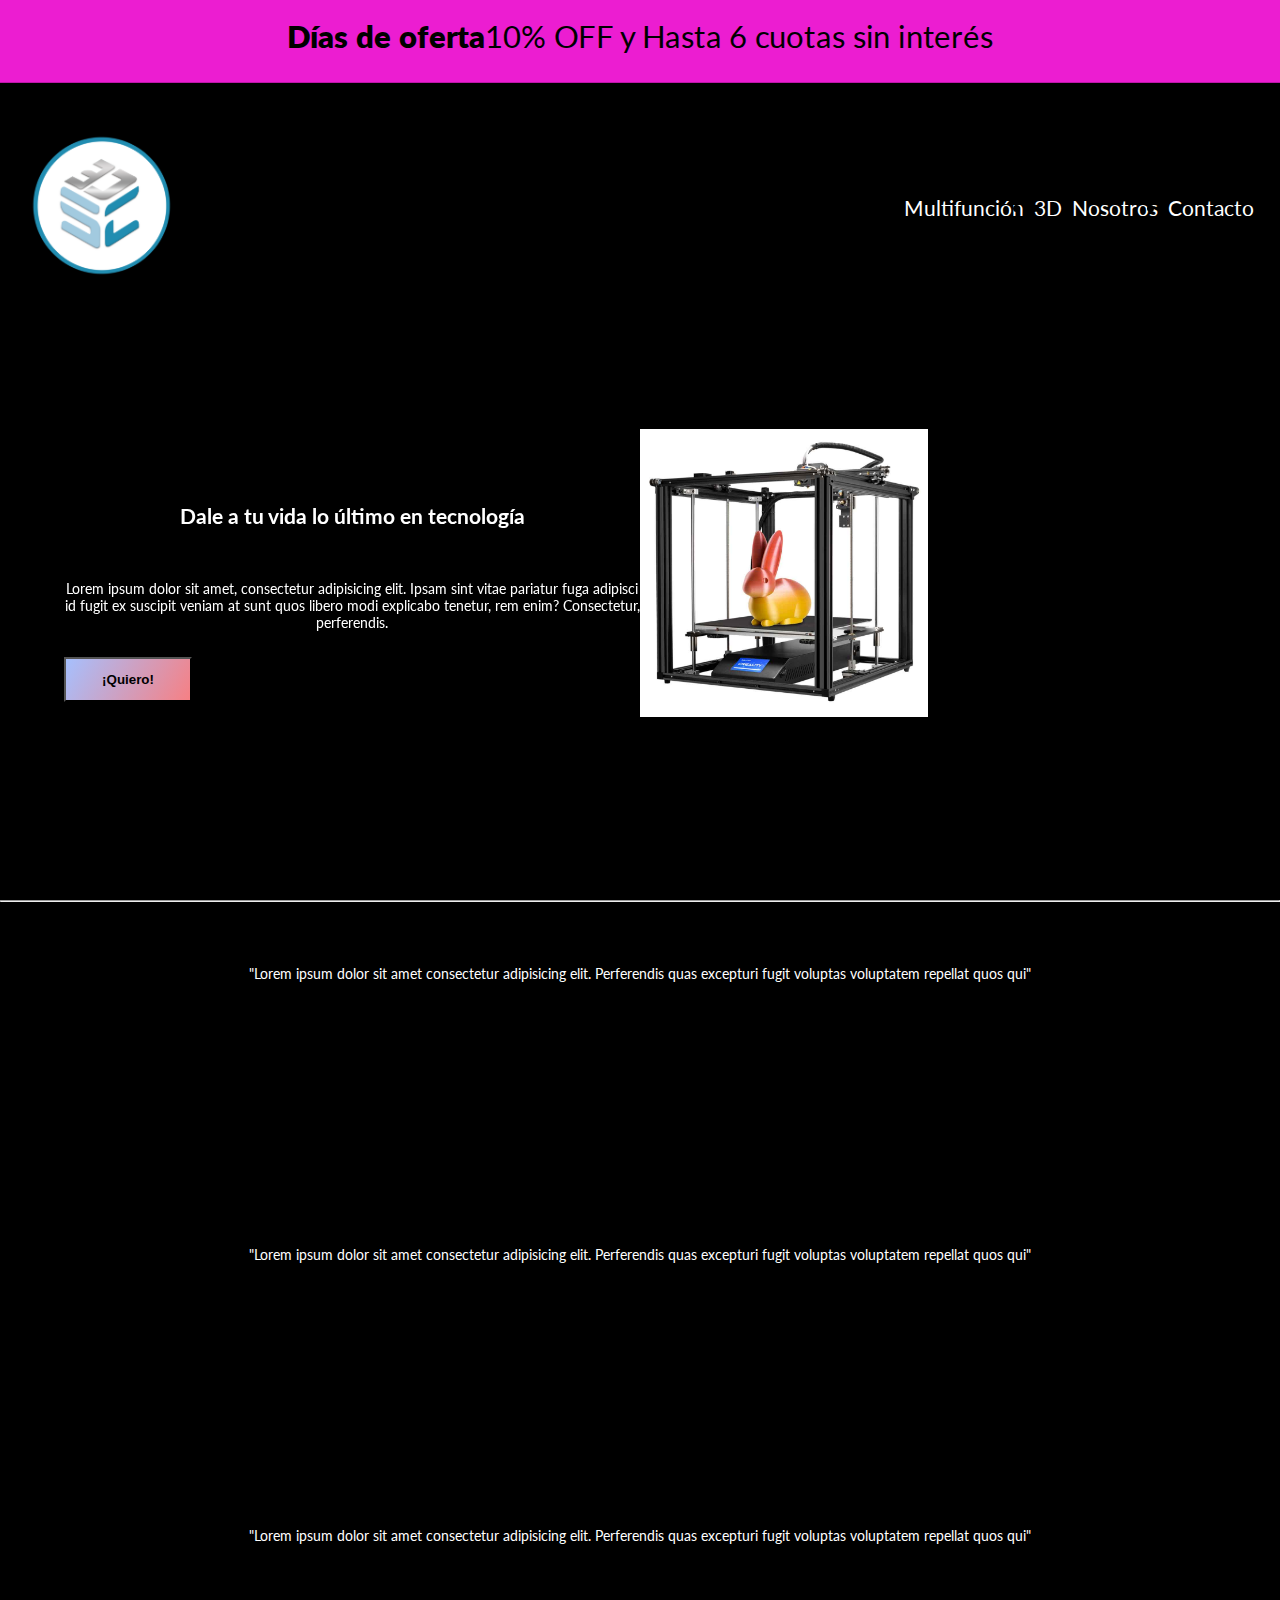
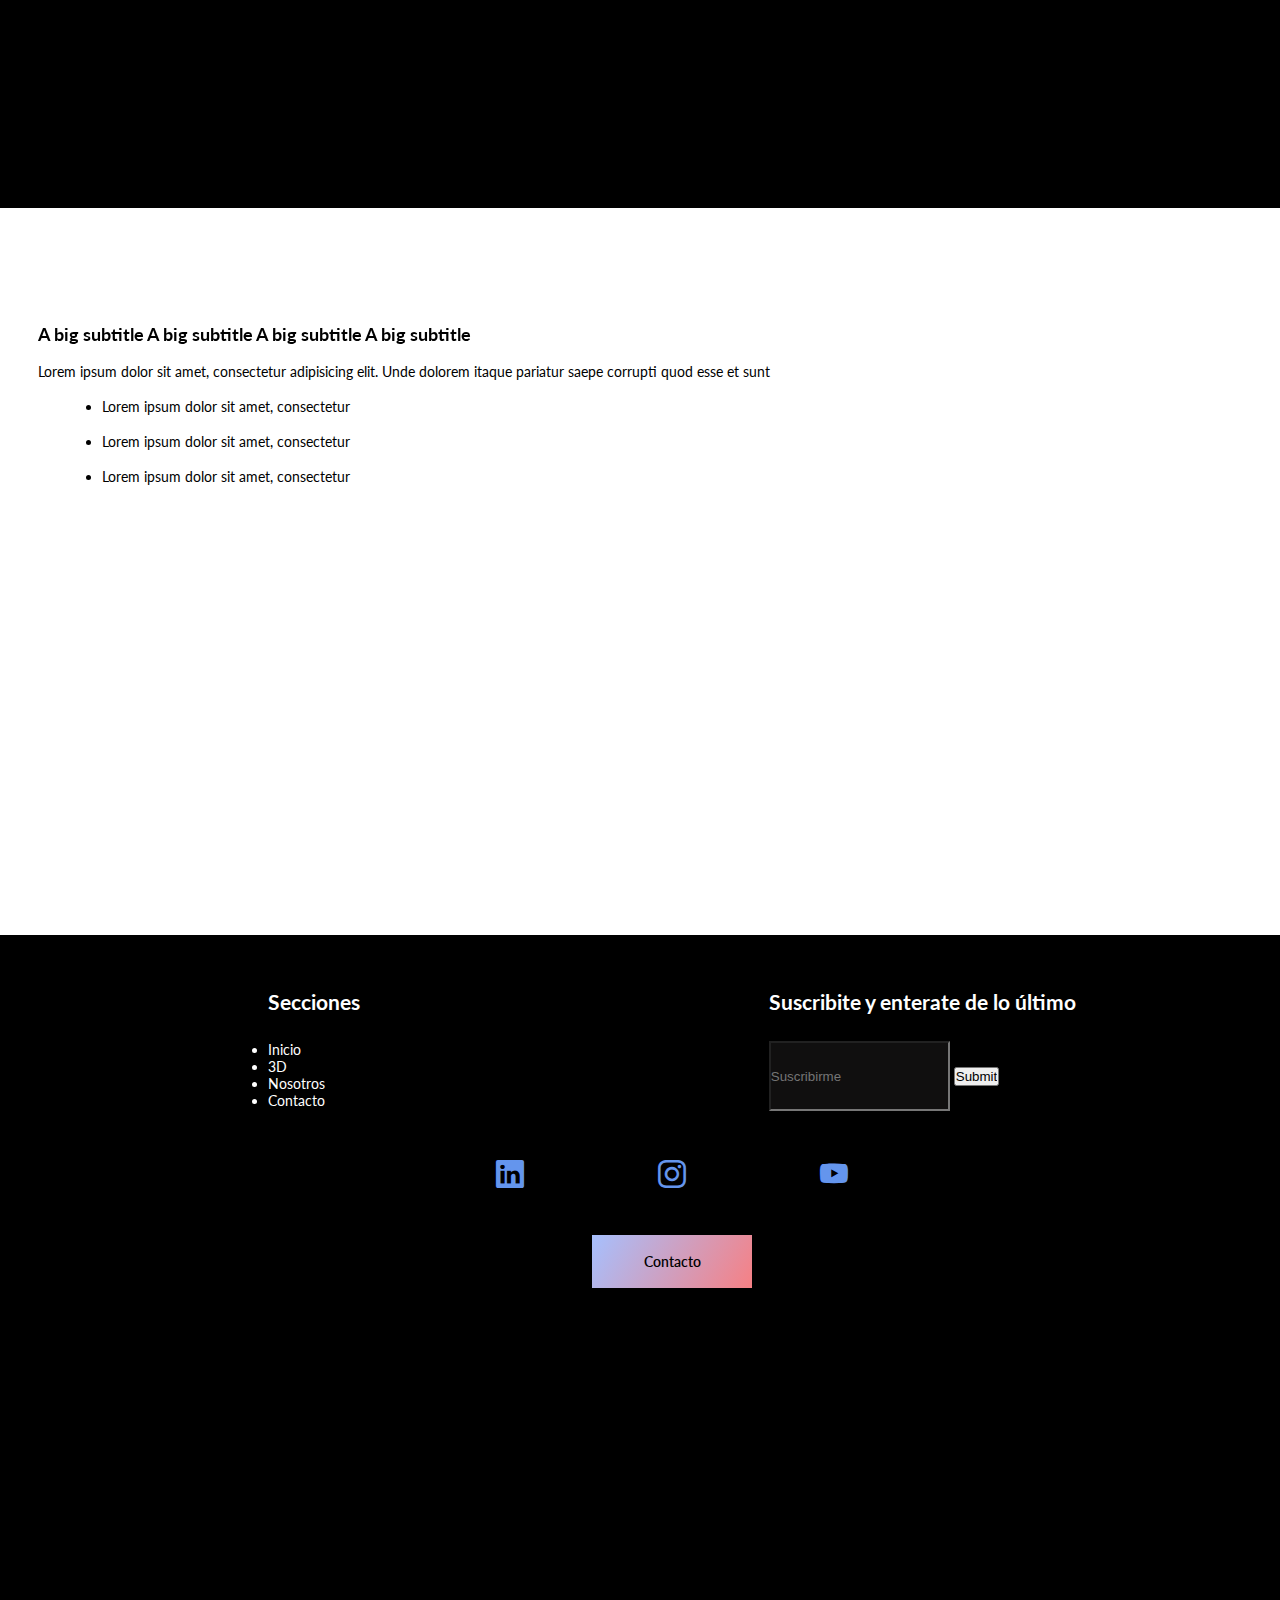
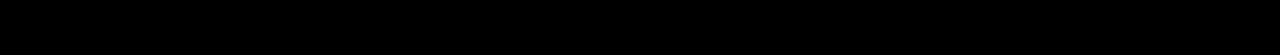
==== index.html @ 2d247a98 "Terminé segunda parte del proyecto" ====
<!DOCTYPE html>
<html lang="en">
<head>
    <meta charset="UTF-8">
    <meta http-equiv="X-UA-Compatible" content="IE=edge">
    <meta name="viewport" content="width=device-width, initial-scale=1.0">
    <title>SC - 3D</title>
    <link rel="preconnect" href="https://fonts.googleapis.com">
    <link rel="preconnect" href="https://fonts.gstatic.com" crossorigin>
    <link href="https://fonts.googleapis.com/css2?family=Lato:wght@300;400;700;900&display=swap" rel="stylesheet">
    <!-- LINKEO ICONOS REDES SOCIALES DE BOOTRSTRAP -->
    <link rel="stylesheet" href="https://cdn.jsdelivr.net/npm/bootstrap-icons@1.8.3/font/bootstrap-icons.css">
    <!-- LINKEO BIBLIOTECA DE ANIMACIONES -->
    <link href="https://unpkg.com/aos@2.3.1/dist/aos.css" rel="stylesheet">
    <!-- LINKEO HOJA DE ESTILO -->
    <link rel="stylesheet" href="./css/styles.css">
</head>
<body>
    <header>
        <p><span>Días de oferta</span> 10% OFF y Hasta 6 cuotas sin interés</p>
        <section class="encabezado">
            <a href="./index.html"><img class="encabezado__logo" src="./img/logo.png" alt="Logo SC"></a>
            <nav class="encabezado__menu">
                <ul>
                    <li><a href="">Multifunción</a></li>
                    <li><a href="./pages/3d.html">3D</a></li>
                    <li><a href="">Nosotros</a></li>
                    <li><a href="">Contacto</a></li>
                </ul>
            </nav>
        </section>
    </header>
    <main>
        <section>
            <article class="apertura">
                <div class="apertura__contenedor">
                    <h2 class="apertura__titulo" data-aos="zoom-out-right">Dale a tu vida lo último en tecnología</h2>
                    <p class="apertura__texto" data-aos="zoom-out-left">Lorem ipsum dolor sit amet, consectetur adipisicing elit. Ipsam sint vitae pariatur fuga adipisci id fugit ex suscipit veniam at sunt quos libero modi explicabo tenetur, rem enim? Consectetur, perferendis. </p>
                    <button class="boton" data-aos="zoom-in-up">¡Quiero!</button>
                    <img class="apertura__imagen" src="./img/ender_51.jpg" alt="Foto impresora Ender 51">
                </div>
            </article>
        </section>
        <hr>
        <section class="segunda_seccion">
            <div id="segunda_seccion__reseña1">
                <p class="segunda_seccion__texto">"Lorem ipsum dolor sit amet consectetur adipisicing elit. Perferendis quas excepturi fugit voluptas voluptatem repellat quos qui"</p>
                <img class="segunda_seccion__imagen" data-aos="fade-up"
                data-aos-duration="3000" src="./img/Logo1.png" alt="Logo 1">
            </div>
            <div id="segunda_seccion__reseña2">
                <p class="segunda_seccion__texto">"Lorem ipsum dolor sit amet consectetur adipisicing elit. Perferendis quas excepturi fugit voluptas voluptatem repellat quos qui"</p>
                <img class="segunda_seccion__imagen" data-aos="fade-up"
                data-aos-duration="3000" src="./img/Logo2.png" alt="Logo 2">
            </div>
            <div id="segunda_seccion__reseña3">
                <p class="segunda_seccion__texto">"Lorem ipsum dolor sit amet consectetur adipisicing elit. Perferendis quas excepturi fugit voluptas voluptatem repellat quos qui"</p>
                <img class="segunda_seccion__imagen" data-aos="fade-up"
                data-aos-duration="3000" src="./img/Logo3.png" alt="Logo 3">
            </div>
        </section>
        <section class="cierre">
            <div>
                <h2 class="cierre_titulo" data-aos="fade-right"
                data-aos-offset="300"
                data-aos-easing="ease-in-sine">A big subtitle A big subtitle</h2>
                <h3 class="cierre_subtitulo" data-aos="fade-left"
                data-aos-anchor="#example-anchor"
                data-aos-offset="500"
                data-aos-duration="500"> A big subtitle A big subtitle A big subtitle A big subtitle</h3>
                <p>Lorem ipsum dolor sit amet, consectetur adipisicing elit. Unde dolorem itaque pariatur saepe corrupti quod esse et sunt</p>
                <ul>
                    <li>Lorem ipsum dolor sit amet, consectetur</li>
                    <li>Lorem ipsum dolor sit amet, consectetur</li>
                    <li>Lorem ipsum dolor sit amet, consectetur</li>
                </ul>
            </div>
            <div id="video" data-aos="flip-left"
            data-aos-easing="ease-out-cubic"
            data-aos-duration="2000">
                <iframe width="560" height="315" src="https://www.youtube.com/embed/YPJwPRTGmyw" title="YouTube video player" frameborder="0" allow="accelerometer; autoplay; clipboard-write; encrypted-media; gyroscope; picture-in-picture" allowfullscreen></iframe>
                </div>
        </section>
    </main>
    <footer>
        <div id="contenedor__footer">
            <div id="menu_footer">
                <h2 class="menu_footer__subtitulos">Secciones</h2>
                <ul class="menu_footer__enlaces">
                    <li><a href="./index.html">Inicio</a></li>
                    <li><a href="./pages/3d.html">3D</a></li>
                    <li><a href="">Nosotros</a></li>
                    <li><a href="">Contacto</a></li>

                </ul>
            </div>
            <div id="footer_suscripcion">
                <h2>Suscribite y enterate de lo último</h2>
                <form class="footer_suscripcion__form">
                    <label for>
                    <input type="email" placeholder="Suscribirme" class="footer_suscripcion__placeholder">
                    <input type="submit">
                    </label>
                </form>
            </div>
        </div>
        <div id="footer_iconos">
                <i class="bi-linkedin"></i>
                <i class="bi-instagram"></i>
                <i class="bi-youtube"></i>
        </div>
        <div id="footer_contacto">
            <a href="./pages/contacto.html">Contacto</a>
        </div>
    </footer>
    <script src="https://unpkg.com/aos@2.3.1/dist/aos.js"></script>
    <script>
        AOS.init();
    </script>
    <script src="./js/bootstrap.js"></script>

</body>
</html>
---- css/styles.css ----
*{
    margin: 0;
    padding: 0;
    box-sizing: border-box;
}

/* MEDIA QUERYS: 768px  */



html{
    font-family: 'Lato', sans-serif;
    font-size: 14px;
}

/* ESTILO AL HEADER */
header{
    background-color: black;
}
header p{
    background-color: rgb(236, 29, 209);
    color: black;
    height: 8vh;
    font-size: 1.3rem;
    padding: 5px 10px;
    justify-content: center;
    text-align: center;
    align-items: center;
}
header p:hover{
    transform: scale(1.3);
}
header p span{
    font-weight: 800;
}
.encabezado{
    display: flex;
    align-items: center;
    justify-content: space-around;
    padding-top: 5vh;
}
.encabezado__logo{
    width: 12vw;
}
.encabezado__menu{
    width: 80vw;
    display: flex;
    justify-content: flex-end;
}
.encabezado__menu ul{
    display: flex;
    column-gap: 10px;
}
.encabezado__menu ul li a{
    text-decoration: none;
    width: 80vw;
    justify-content: space-around;
    color: white;
}
/* ESTILO AL MAIN */

.apertura{
    padding-top: 10vh;
    background-color: black;
    color: white;
}
h2{
    text-align: center;
    margin-bottom: 3vh;
}
.apertura__icono{
    width: 5vw;
    grid-area: apertura__icono;
}
.apertura__contenedor{
    display: flex;
    flex-direction: column;
    justify-content: center;
    align-items: center;
}
.apertura__texto{
    text-align: center;
    margin-bottom: 2vh;
    grid-area: apertura__texto;
}
.boton{
    background-color: cornflowerblue;
    padding: 2vw 5vh;
    font-weight: 800;
    grid-area: boton;
    background-image: linear-gradient(120deg, #a6c0fe 0%, #f68084 100%);
}
.boton a{
    text-decoration: none;
    color: white;
}
.apertura__imagen{
    width: 70%;
    margin: 3vh 0 10vh 0;
    grid-area: apertura__imagen;
    box-shadow: 30 px yellow;
}
hr{
    color: rgba(27, 24, 24, 0.493);
    background-color: black;
}
.segunda_seccion{
    background-color: black;
    color: white;
}
#segunda_seccion__reseña1{
    padding-top: 7vh;
    display: flex;
    flex-direction: column;
    justify-content: center;
    align-items: center;
}
#segunda_seccion__reseña2{
    display: flex;
    flex-direction: column;
    justify-content: center;
    align-items: center;
}
#segunda_seccion__reseña3{
    display: flex;
    flex-direction: column;
    justify-content: center;
    align-items: center;
}
.segunda_seccion__texto{
    text-align: center;
}
.segunda_seccion__imagen{
    width: 15vw;
    margin: 3vh 0 5vh 0;
}
.cierre{
    margin-top: 7vh;
}
.cierre__titulo{
    color: black;
}
h3{
    font-size: 1.3rem;
    margin-bottom: 2vh;
}
.cierre p{
    margin-bottom: 2vh;
    padding-left: 3vw;
    color: black;

}
.cierre_subtitulo{
    padding-left: 3vw;
    color: black;
}
.cierre ul{
    padding-left: 8vw;
}
.cierre li{
    margin-bottom: 2vh;
}
#video{
    display: flex;
    align-items: center;
    justify-content: center;
    margin-top: 5vh;
    margin-bottom: 10vh;
}
#video iframe{
    width: 70vw;
}
footer{
    background-color: black;
    color: white;
    height: 90vh;
    padding-left: 5vw;
}
footer ul li a{
    text-decoration: none;
    color: white;
}
.menu_footer__subtitulos{
    padding-top: 6vh;
    text-align: justify;
}
#footer_suscripcion h2{
    padding-top: 6vh;
    text-align: justify;
}
.footer_suscripcion__placeholder{
    background-color: rgba(24, 22, 22, 0.678);
    padding: 2vw 0
}
#footer_iconos{
    margin-top: 5vh;
    padding: 0 30%;
    display: flex;
    justify-content: space-around;
    align-items: center;
    /* align-content: center; */
    width: 90%%;
    font-size: 2rem;
    color: cornflowerblue;
}
#footer_contacto{
    margin-top: 5vh;
    display: flex;
    justify-content: center;
}
#footer_contacto a{
    background-color: cornflowerblue;
    text-decoration: none;
    color: black;
    font-weight: 600;
    padding: 2vh 4vw;
    background-image: linear-gradient(120deg, #a6c0fe 0%, #f68084 100%);
}

/* RESPONSIVE 768PX */

/* HEADER */

@media (min-width: 768px) and (max-width: 1023px){
    header{
        height: 30vh;
    }
   header p{
        font-size: 1.4rem;
        display: flex;
        align-items: center;
        text-align: center;
    }
    .encabezado{
        height: 15vh;
    }
    .encabezado__menu{
        font-size: 1.2rem;
    }
    .encabezado__menu ul{
        justify-content: space-around;
    }


    /* MAIN */

    p{
        font-size: 1.2rem;
    }
    .apertura__imagen{
        width: 60%;
        padding-top: 5vh;
    }


    /* FOOTER */
    footer{
        height: 75vh;
    }
    #menu_footer{
        padding-left: 5vw;
    }
    #footer_suscripcion{
        padding-left: 5vw;
    }
}

/* RESPONSIVE DESKTOP */

/* HEADER */

@media (min-width: 1024px){
    header{
        height: 40vh;
    }
    header p{
        font-size: 1.7rem;
        display: flex;
        align-items: center;
    }
    .encabezado{
        height: 25vh;
    }
    .encabezado__menu{
        font-size: 1.5rem;
    }
    .apertura__contenedor{
        display: grid;
        grid-template-columns: repeat(2, 1fr);
        grid-template-rows: 30px 20px 100px 30px;
        grid-template-areas: 
        "apertura__titulo apertura__imagen"
        "apertura__icono apertura__imagen"
        "apertura__texto apertura__imagen"
        "boton apertura__imagen";
        height: 50vh;
        padding: 5%;
    }
    .apertura__titulo{
        grid-area: apertura__titulo;
    }
    .apertura__icono{
        width: 2vw;
    }
    .apertura__imagen{
        width: 50%;
        grid-area: apertura__imagen;
    }
    .boton{
        width: 10vw;
        height: 5vh;
        padding: 0px;
        background-image: linear-gradient(120deg, #a6c0fe 0%, #f68084 100%);
    }
    #contenedor__footer{
        display: flex;
        justify-content: space-around;
    }
    footer{
        height: 80vh;
    }
}


/* PAGINA MULTIFUNCION */

/* MAIN */

.equipos{
    background-color: black;
    color: white;
    padding: 5%;
    height: 90vh;
}
.equipos__info--titulo{
    animation-name: tituloColorido;
    animation-duration: 4s;
    animation-iteration-count: 4;
}
@keyframes tituloColorido{
    0%{
        color: white;
    }
    25%{
        color:aqua;
    }
    50%{
        color: cornflowerblue;
    }
    75%{
        color: #f68084;
    }
    100%{
        color: white;
    }
}
.equipos__info--subitulo{
    text-align: center;
}
.equipos__info--icono{
    width: 5vw;
    margin-bottom: 5vh;
}
.equipos__info--boton{
    background-color: cornflowerblue;
    padding: 2vw 5vh;
    font-weight: 800;
    grid-area: boton;
    background-image: linear-gradient(120deg, #a6c0fe 0%, #f68084 100%);
}
.equipos__info--boton--especial{
    background-color: cornflowerblue;
    padding: 2vw 5vh;
    font-weight: 800;
    grid-area: boton;
    background-image: linear-gradient(120deg, #a6c0fe 0%, #f68084 100%);
}
.contenedor__equipos{
    display: flex;
    justify-content: center;
}
.equipos_imagen{
    margin-top: 5%;
    width: 50%;
}
.reseñas{
    background-color: yellow;
    height: 70vh;
    padding: 5%;
}
.reseñas__icono1{
    width: 8vw;
    margin-top: 4vh;
}
.reseñas__icono2{
    width: 8vw;
    margin-top: 4vh;
}
.reseñas__icono3{
    width: 8vw;
    margin-top: 4vh;
}
.modelos{
    padding-top: 10%;
    display: flex;
    flex-direction: column;
    align-items: center;
}
.modelos__fotocostado{
    width: 50%;
}
.modelos__fotocentro{
    width: 50%;
}

/* RESPONSIVE 768PX */

/* MAIN */

@media (min-width: 768px) and (max-width: 1023px){
    .equipos{
        height: 120vh;
    }
    .equipos_imagen{
        width: 50vw;
    }
    .reseñas{
        height: 80vh;
        padding: 5%;
    }
}

/* RESPONSIVE DESKTOP */
@media (min-width: 1024px){
    .equipos{
        height: 120vh;
        display: grid;
        grid-template-columns: repeat(2,1fr);
        grid-template-rows: 90vh;
        grid-template-areas: 
        "equipos__info contenedor__equipos";
    }
    .equipos__info{
        grid-area: equipos__info;
        display: flex;
        flex-direction: column;
        align-items: center;
    }
    .contenedor__equipos{
        grid-area: contenedor__equipos;
    }
    .equipos_imagen{
        width: 70%;
    }
    .reseñas{
        height: 40vh;
        padding: 5%;
    }
    .reseñas__recuadro{
        display: grid;
        grid-template-columns: repeat(3,1fr);
        grid-template-rows: repeat(3, 60px);
        grid-template-areas: 
        "reseñas__icono1 reseñas__icono2 reseñas__icono3"
        "reseñas__titulo1 reseñas__titulo2 reseñas__titulo3"
        "reseñas__texto1 reseñas__texto2 reseñas__texto3"
    }
    .reseñas__icono1{
        grid-area: reseñas__icono1;
        width: 3vw;
    }
    .reseñas__icono2{
        grid-area: reseñas__icono2;
        width: 3vw;
    }
    .reseñas__icono3{
        width: 3vw;
        grid-area: reseñas__icono3;
    }
    .reseñas__titulo1{
        grid-area: reseñas__titulo1;
    }
    .reseñas__titulo2{
        grid-area: reseñas__titulo2;
    }
    .reseñas__titulo3{
        grid-area: reseñas__titulo3;
    }
    .reseñas__texto1{
        grid-area: reseñas__texto1;
    }
    .reseñas__texto2{
        grid-area: reseñas__texto2;
    }
    .reseñas__texto3{
        grid-area: reseñas__texto3;
    }
}

/* PÁGINA 3D */

/* MOBILE */

.ejemplos__imagenes{
    display: flex;
    flex-direction: column;
    align-items: center;
}
.ejemplos h2{
    padding-top: 10vh;
    text-align: center;
    font-size: 2rem;
}
.ejemplos img{
    width: 80%;
    margin-top: 4vh;
}
.titulo__modelos{
    font-size: 2.5rem;
}
.ejemplos__subtitulo{
    animation-name: tituloColorido;
    animation-duration: 4s;
    animation-iteration-count: 4;
}
@keyframes tituloColorido{
    0%{
        color: white;
    }
    25%{
        color:aqua;
    }
    50%{
        color: cornflowerblue;
    }
    75%{
        color: #f68084;
    }
    100%{
        color: white;
    }
}




/* RESPONSIVE 768PX - 1023 PX */

@media (min-width: 768px) and (max-width: 1023px){

}




/* RESPONSIVE DESKTOP */
@media (min-width: 1024px){
.ejemplos__imagenes{
    padding-bottom: 50vh;
    display: grid;
    grid-template-columns: repeat(3,1fr);
    grid-template-rows: repeat(5,400px);
    justify-items: center;
    gap: 2%;
    grid-template-areas: 
    "deco deco grua"
    "disco disco grua"
    "frasco guitarra guitarra"
    "telefono telefono telefono"
    "maceta vidrio drio";
}
.deco{
    grid-area: deco;
    width: 100%;
    height: 100%;
    background-size: cover;
}
.grua{
    grid-area: grua;
    width: 100%;
    height: 100%;
    background-size: cover;
}
.disco{
    grid-area: disco;
    width: 100%;
    height: 100%;
    background-size: cover;
}
.guitarra{
    grid-area: guitarra;
    width: 100%;
    height: 100%;
    background-size: cover;
}
.frasco{
    grid-area: frasco;
    width: 100%;
    height: 100%; 
    background-size: cover;
}
.telefono{
    grid-area: telefono;
    width: 100%;
    height: 100%;
    background-size: cover;
}
.maceta{
    grid-area: maceta;
    width: 100%;
    height: 100%;
    background-size: cover;
}
.vidrio{
    grid-area: vidrio;
    width: 100%;
    height: 100%;
    background-size: cover;
}
.modelos{
    margin-top: 30vh;
}
}
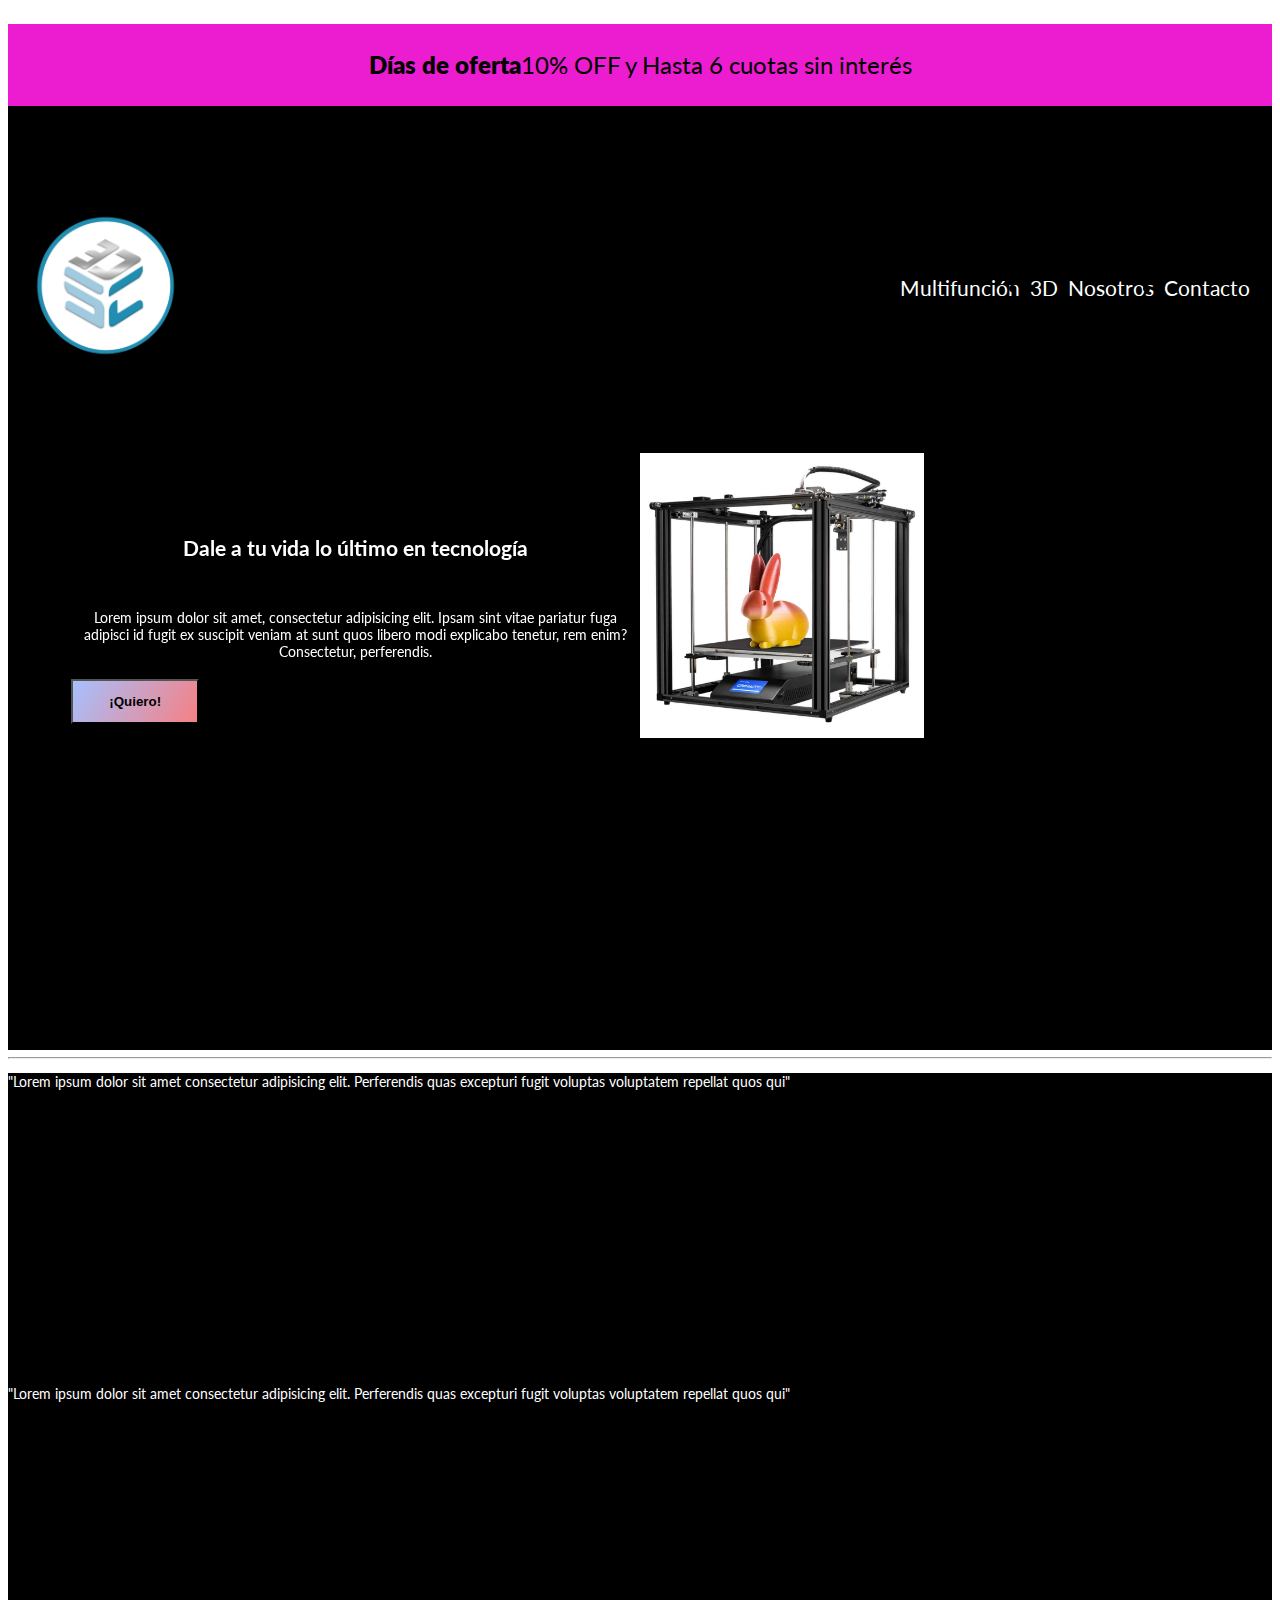
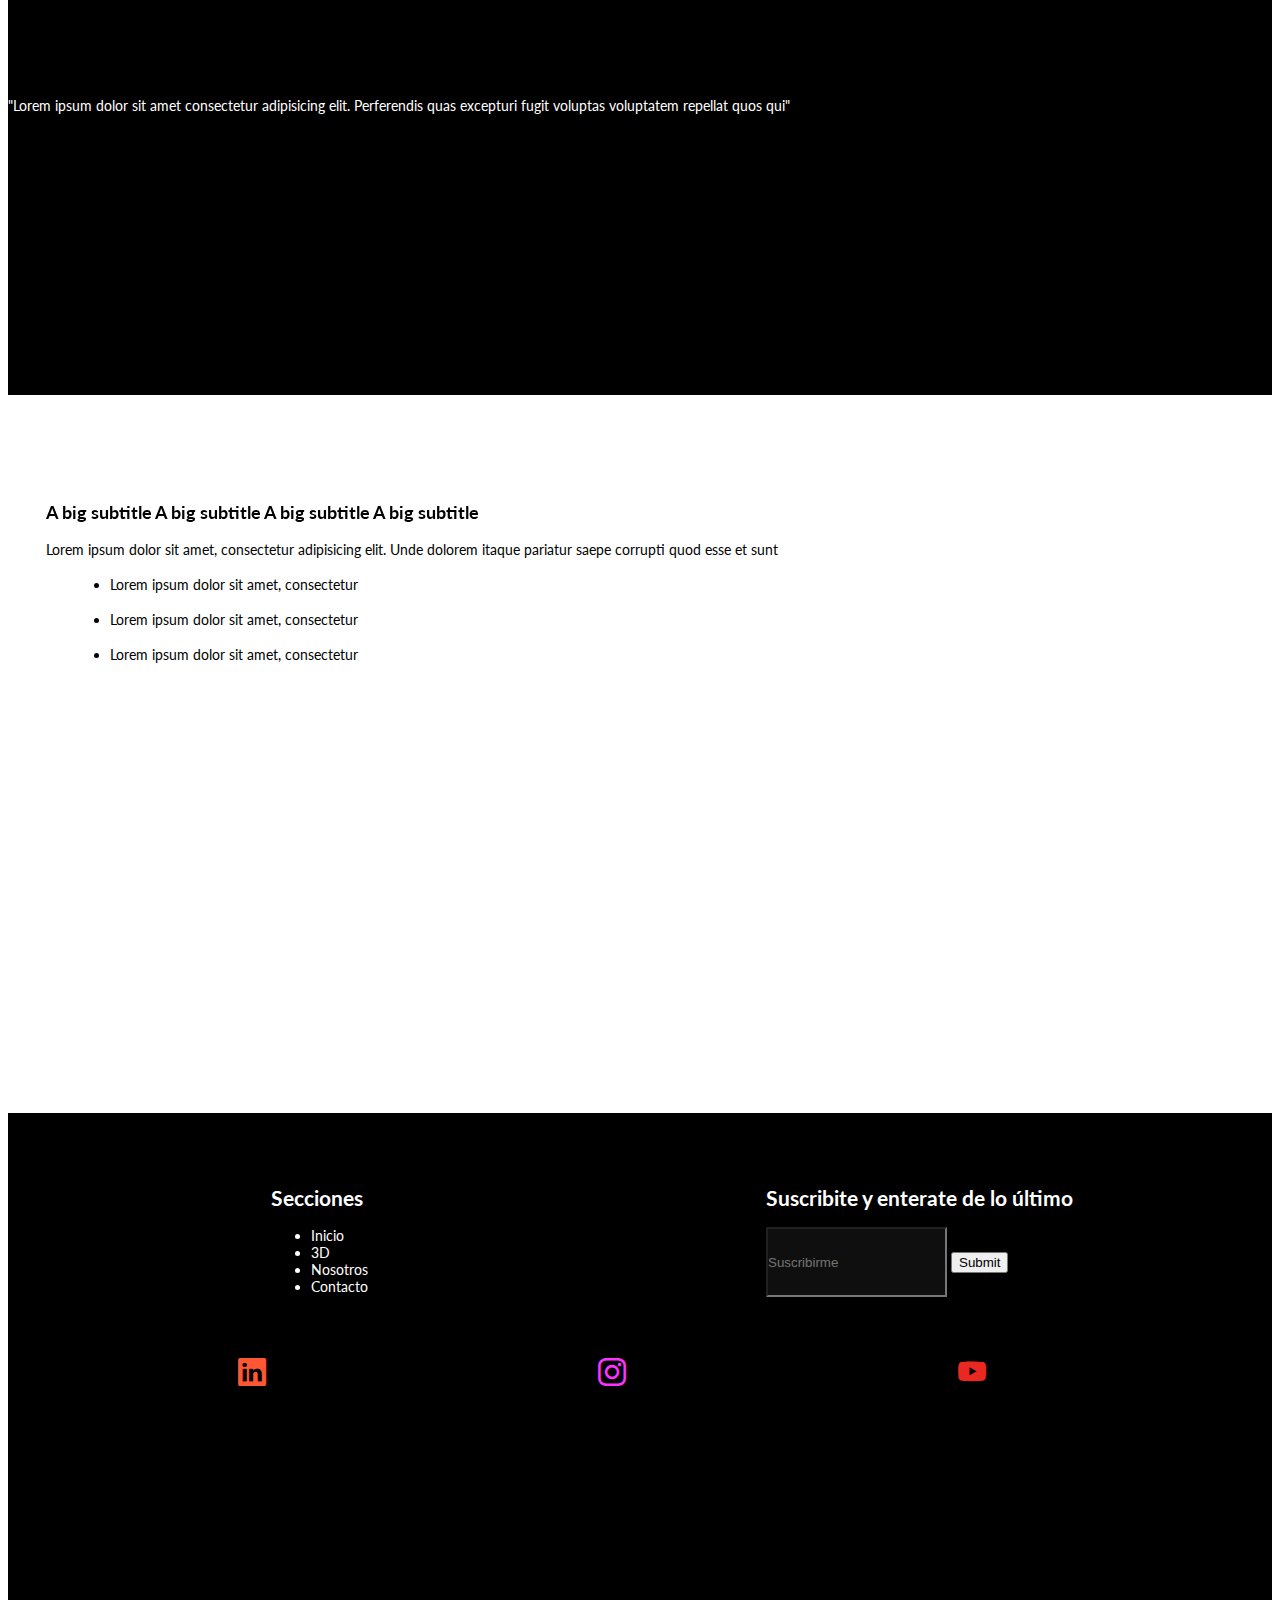
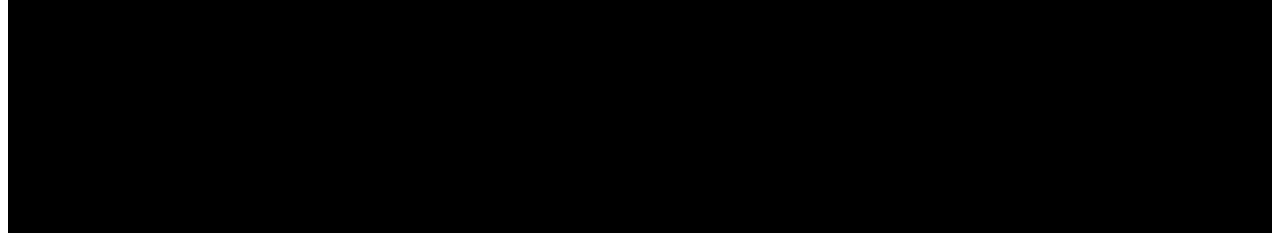
==== commit 99546192: "Terminé parte de SASS 2" ====
--- a/index.html
+++ b/index.html
@@ -13,7 +13,7 @@
     <!-- LINKEO BIBLIOTECA DE ANIMACIONES -->
     <link href="https://unpkg.com/aos@2.3.1/dist/aos.css" rel="stylesheet">
     <!-- LINKEO HOJA DE ESTILO -->
-    <link rel="stylesheet" href="./css/styles.css">
+    <link rel="stylesheet" href="./css/style.css">
 </head>
 <body>
     <header>
@@ -44,17 +44,17 @@
         <hr>
         <section class="segunda_seccion">
             <div id="segunda_seccion__reseña1">
-                <p class="segunda_seccion__texto">"Lorem ipsum dolor sit amet consectetur adipisicing elit. Perferendis quas excepturi fugit voluptas voluptatem repellat quos qui"</p>
+                <p class="segunda_seccion__texto1">"Lorem ipsum dolor sit amet consectetur adipisicing elit. Perferendis quas excepturi fugit voluptas voluptatem repellat quos qui"</p>
                 <img class="segunda_seccion__imagen" data-aos="fade-up"
                 data-aos-duration="3000" src="./img/Logo1.png" alt="Logo 1">
             </div>
             <div id="segunda_seccion__reseña2">
-                <p class="segunda_seccion__texto">"Lorem ipsum dolor sit amet consectetur adipisicing elit. Perferendis quas excepturi fugit voluptas voluptatem repellat quos qui"</p>
+                <p class="segunda_seccion__texto2">"Lorem ipsum dolor sit amet consectetur adipisicing elit. Perferendis quas excepturi fugit voluptas voluptatem repellat quos qui"</p>
                 <img class="segunda_seccion__imagen" data-aos="fade-up"
                 data-aos-duration="3000" src="./img/Logo2.png" alt="Logo 2">
             </div>
             <div id="segunda_seccion__reseña3">
-                <p class="segunda_seccion__texto">"Lorem ipsum dolor sit amet consectetur adipisicing elit. Perferendis quas excepturi fugit voluptas voluptatem repellat quos qui"</p>
+                <p class="segunda_seccion__texto3">"Lorem ipsum dolor sit amet consectetur adipisicing elit. Perferendis quas excepturi fugit voluptas voluptatem repellat quos qui"</p>
                 <img class="segunda_seccion__imagen" data-aos="fade-up"
                 data-aos-duration="3000" src="./img/Logo3.png" alt="Logo 3">
             </div>
@@ -110,7 +110,7 @@
                 <i class="bi-youtube"></i>
         </div>
         <div id="footer_contacto">
-            <a href="./pages/contacto.html">Contacto</a>
+            <button class="boton_footer" data-aos="zoom-in-up">Contacto!</button>
         </div>
     </footer>
     <script src="https://unpkg.com/aos@2.3.1/dist/aos.js"></script>
--- a/css/style.css
+++ b/css/style.css
@@ -0,0 +1,326 @@
+@charset "UTF-8";
+header {
+  background-color: black;
+}
+header p {
+  background-color: rgb(236, 29, 209);
+  color: black;
+  height: 8vh;
+  font-size: 1.3rem;
+  padding: 5px 10px;
+  justify-content: center;
+  text-align: center;
+  align-items: center;
+}
+header p:hover {
+  transform: scale(1.3);
+}
+header p span {
+  font-weight: 800;
+}
+
+.encabezado {
+  display: flex;
+  align-items: center;
+  justify-content: space-around;
+  padding-top: 5vh;
+}
+.encabezado__logo {
+  width: 12vw;
+}
+.encabezado__menu {
+  width: 80vw;
+  display: flex;
+  justify-content: flex-end;
+}
+.encabezado__menu ul {
+  display: flex;
+  column-gap: 10px;
+}
+.encabezado__menu ul li a {
+  text-decoration: none;
+  width: 80vw;
+  justify-content: space-around;
+  color: white;
+}
+
+.apertura {
+  padding-top: 10vh;
+  background-color: black;
+  color: white;
+}
+.apertura h2 {
+  text-align: center;
+  margin-bottom: 3vh;
+}
+.apertura__icono {
+  width: 5vw;
+  grid-area: apertura__icono;
+}
+.apertura__contenedor {
+  display: flex;
+  flex-direction: column;
+  justify-content: center;
+  align-items: center;
+}
+.apertura__texto {
+  text-align: center;
+  margin-bottom: 2vh;
+  grid-area: apertura__texto;
+}
+.apertura__imagen {
+  width: 70%;
+  margin: 3vh 0 10vh 0;
+  grid-area: apertura__imagen;
+  box-shadow: 30 px yellow;
+}
+
+hr {
+  color: rgba(27, 24, 24, 0.493);
+  background-color: black;
+}
+
+.segunda_seccion {
+  background-color: black;
+  color: white;
+}
+.segunda_seccion__reseña1 {
+  padding-top: 7vh;
+  display: flex;
+  flex-direction: column;
+  justify-content: center;
+  align-items: center;
+}
+.segunda_seccion__reseña2 {
+  display: flex;
+  flex-direction: column;
+  justify-content: center;
+  align-items: center;
+}
+.segunda_seccion__reseña3 {
+  display: flex;
+  flex-direction: column;
+  justify-content: center;
+  align-items: center;
+}
+.segunda_seccion__texto {
+  text-align: center;
+}
+.segunda_seccion__imagen {
+  width: 15vw;
+  margin: 3vh 0 5vh 0;
+}
+
+.cierre {
+  margin-top: 7vh;
+}
+.cierre__titulo {
+  color: black;
+}
+.cierre h3 {
+  font-size: 1.3rem;
+  margin-bottom: 2vh;
+}
+.cierre p {
+  margin-bottom: 2vh;
+  padding-left: 3vw;
+  color: black;
+}
+.cierre ul {
+  padding-left: 8vw;
+}
+.cierre li {
+  margin-bottom: 2vh;
+}
+
+.cierre_subtitulo {
+  padding-left: 3vw;
+  color: black;
+}
+
+#video {
+  display: flex;
+  align-items: center;
+  justify-content: center;
+  margin-top: 5vh;
+  margin-bottom: 10vh;
+}
+#video iframe {
+  width: 70vw;
+}
+
+footer {
+  background-color: black;
+  color: white;
+  height: 90vh;
+  padding-left: 5vw;
+}
+footer ul li a {
+  text-decoration: none;
+  color: white;
+}
+
+.menu_footer__subtitulos {
+  padding-top: 6vh;
+  text-align: justify;
+}
+
+#footer_suscripcion h2 {
+  padding-top: 6vh;
+  text-align: justify;
+}
+
+.footer_suscripcion__placeholder {
+  background-color: rgba(24, 22, 22, 0.678);
+  padding: 2vw 0;
+}
+
+#footer_iconos {
+  margin-top: 5vh;
+  display: flex;
+  justify-content: space-around;
+  align-items: center;
+  width: 90%;
+  font-size: 2rem;
+  color: cornflowerblue;
+}
+
+#footer_contacto {
+  margin-top: 5vh;
+  display: flex;
+  justify-content: center;
+}
+#footer_contacto a {
+  background-color: cornflowerblue;
+  text-decoration: none;
+  color: black;
+  font-weight: 600;
+  padding: 2vh 4vw;
+  background-image: linear-gradient(120deg, #a6c0fe 0%, #f68084 100%);
+}
+
+/* RESPONSIVE 768PX */
+/* HEADER */
+@media (min-width: 768px) and (max-width: 1023px) {
+  header {
+    height: 30vh;
+  }
+  header p {
+    font-size: 1.4rem;
+    display: flex;
+    align-items: center;
+    text-align: center;
+  }
+  .encabezado {
+    height: 15vh;
+  }
+  .encabezado__menu {
+    font-size: 1.2rem;
+  }
+  .encabezado__menu ul {
+    justify-content: space-around;
+  }
+  /* MAIN */
+  p {
+    font-size: 1.2rem;
+  }
+  .apertura__imagen {
+    width: 60%;
+    padding-top: 5vh;
+  }
+  /* FOOTER */
+  footer {
+    height: 75vh;
+  }
+  #menu_footer {
+    padding-left: 5vw;
+  }
+  #footer_suscripcion {
+    padding-left: 5vw;
+  }
+}
+/* RESPONSIVE DESKTOP */
+/* HEADER */
+@media (min-width: 1024px) {
+  header {
+    height: 40vh;
+  }
+  header p {
+    font-size: 1.7rem;
+    display: flex;
+    align-items: center;
+  }
+  .encabezado {
+    height: 25vh;
+  }
+  .encabezado__menu {
+    font-size: 1.5rem;
+  }
+  .apertura__contenedor {
+    display: grid;
+    grid-template-columns: repeat(2, 1fr);
+    grid-template-rows: 30px 20px 100px 30px;
+    grid-template-areas: "apertura__titulo apertura__imagen" "apertura__icono apertura__imagen" "apertura__texto apertura__imagen" "boton apertura__imagen";
+    height: 50vh;
+    padding: 5%;
+  }
+  .apertura__titulo {
+    grid-area: apertura__titulo;
+  }
+  .apertura__icono {
+    width: 2vw;
+  }
+  .apertura__imagen {
+    width: 50%;
+    grid-area: apertura__imagen;
+  }
+  .boton, .boton_footer {
+    width: 10vw;
+    height: 5vh;
+    padding: 0px;
+    background-image: linear-gradient(120deg, #a6c0fe 0%, #f68084 100%);
+  }
+  #contenedor__footer {
+    display: flex;
+    justify-content: space-around;
+  }
+  footer {
+    height: 80vh;
+  }
+}
+.boton, .boton_footer {
+  background-color: cornflowerblue;
+  font-weight: 800;
+  grid-area: boton;
+  background-image: linear-gradient(120deg, #a6c0fe 0%, #f68084 100%);
+}
+.boton a, .boton_footer a {
+  text-decoration: none;
+  color: white;
+}
+
+.boton_footer {
+  color: grey;
+  border: 2px white solid;
+  border-radius: 5%;
+  margin-top: 5vh;
+}
+
+.bi-linkedin {
+  color: #FF5733;
+}
+
+.bi-instagram {
+  color: #FC33FF;
+}
+
+.bi-youtube {
+  color: #EA2720;
+}
+
+html {
+  font-family: "Lato", sans-serif;
+  font-size: 14px;
+}
+
+/*# sourceMappingURL=style.css.map */
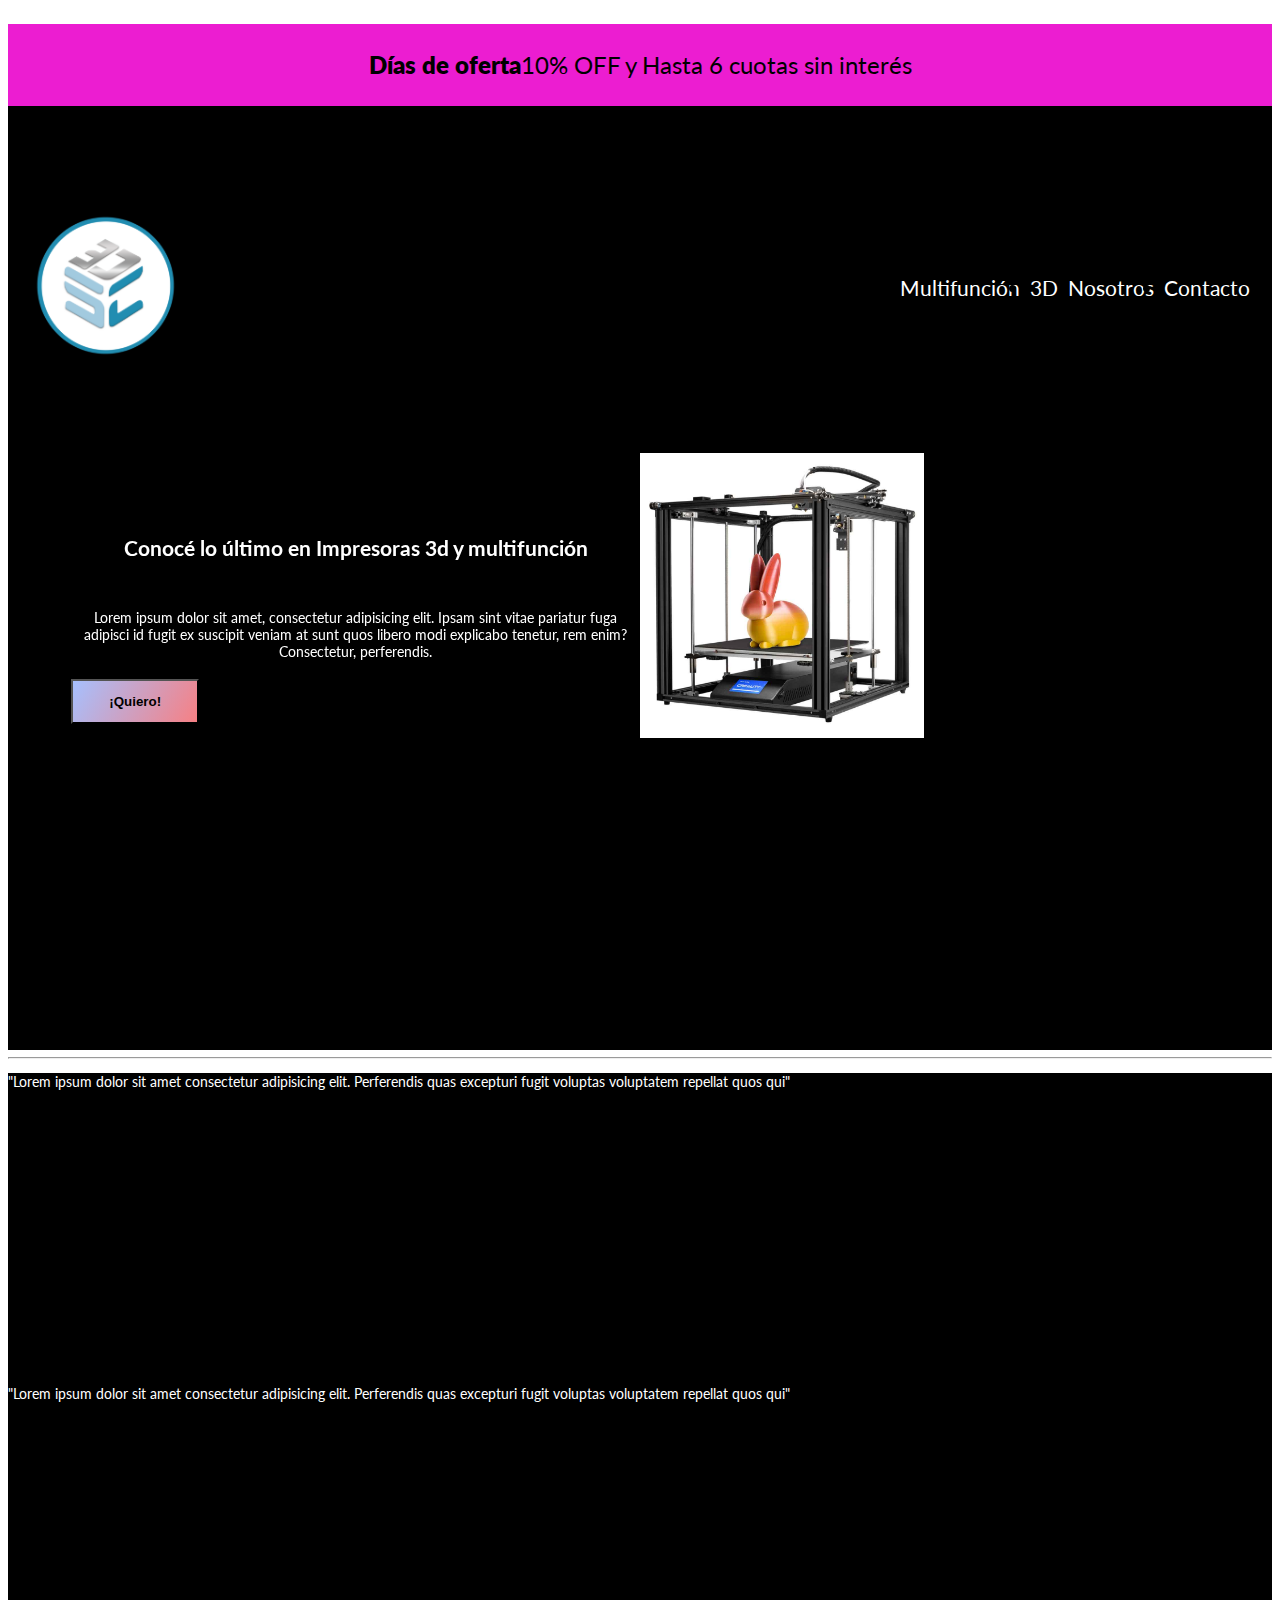
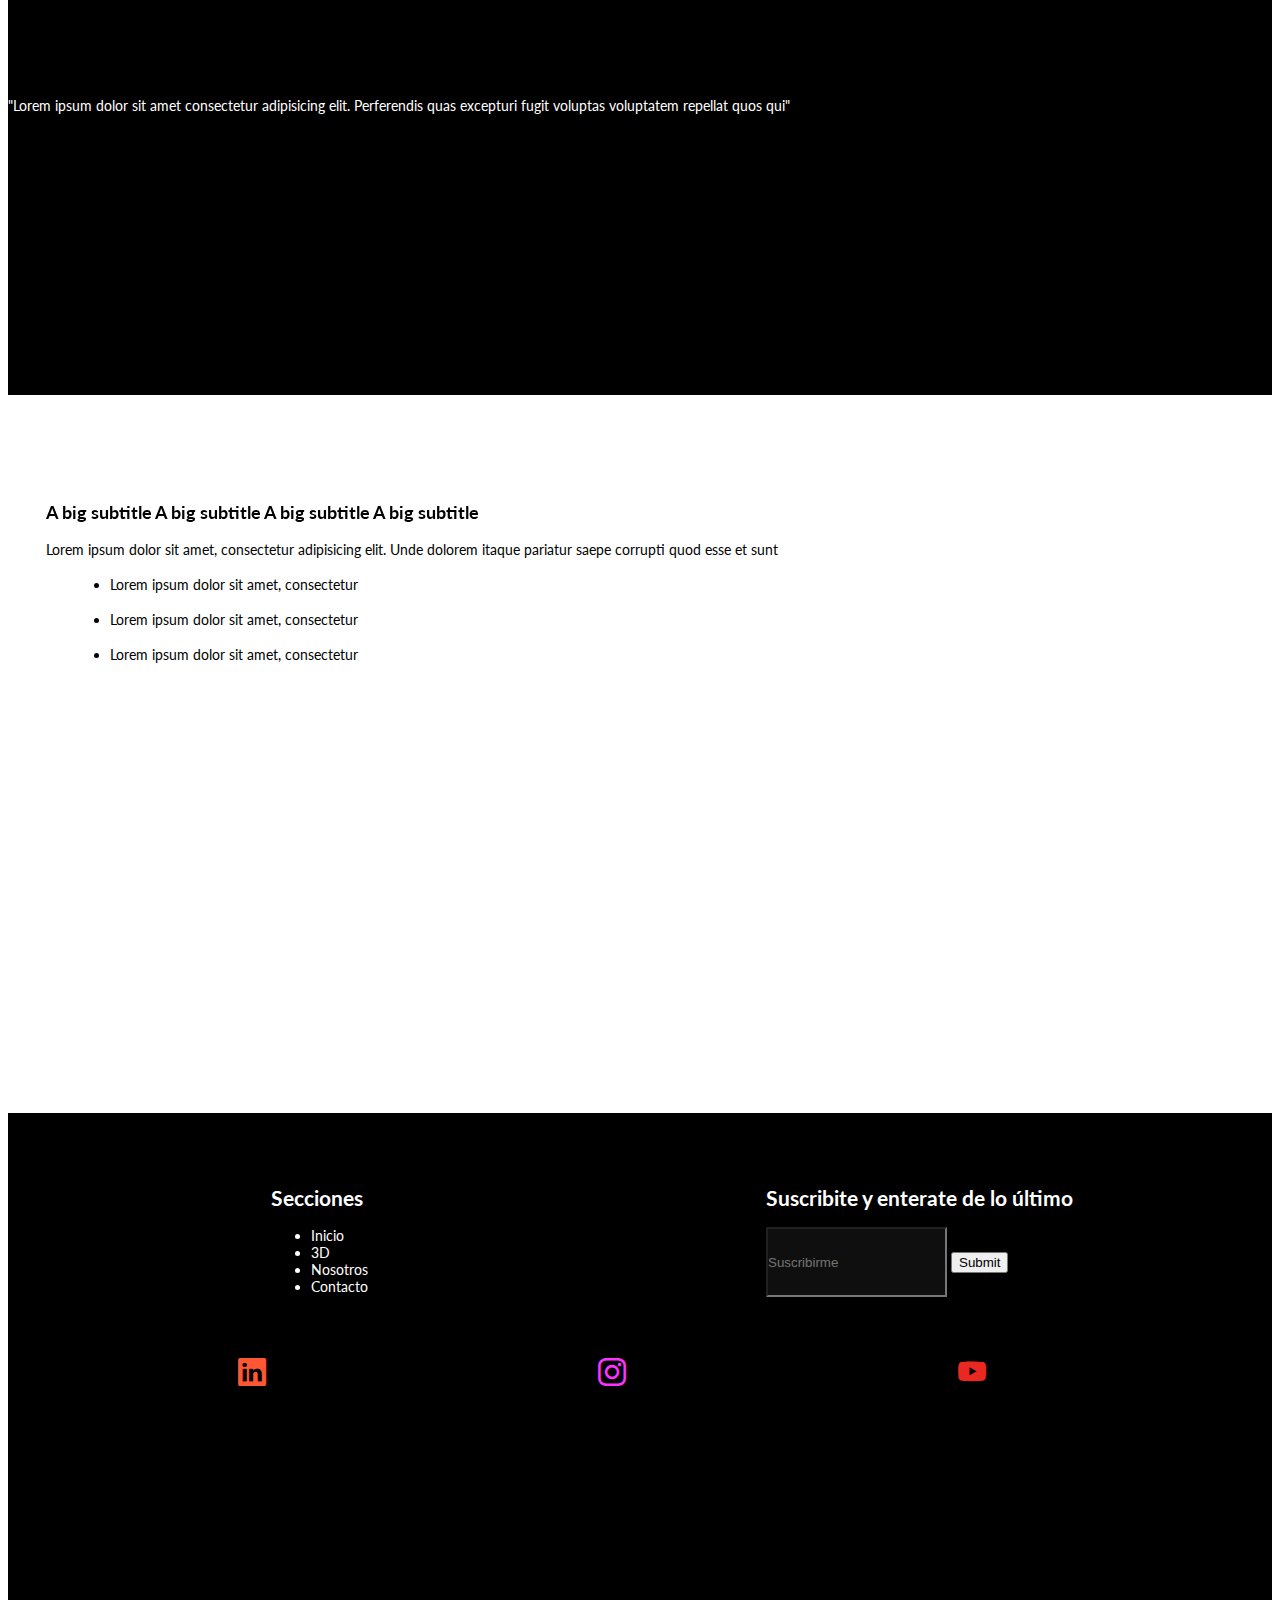
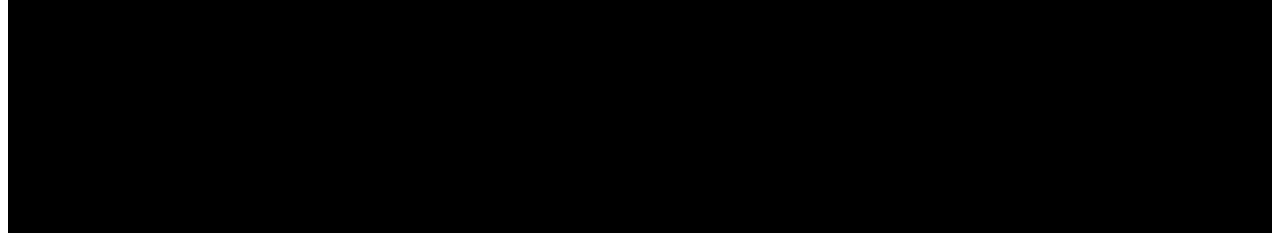
==== commit b06cb034: "Terminé de aplicar a SEO a mi proyecto" ====
--- a/index.html
+++ b/index.html
@@ -4,7 +4,8 @@
     <meta charset="UTF-8">
     <meta http-equiv="X-UA-Compatible" content="IE=edge">
     <meta name="viewport" content="width=device-width, initial-scale=1.0">
-    <title>SC - 3D</title>
+    <meta name="description" content="Lo último en Impresoras 3D para empresas y hogar. Envíos a todo el país.">
+    <title>SC - Venta de Impresoras 3D</title>
     <link rel="preconnect" href="https://fonts.googleapis.com">
     <link rel="preconnect" href="https://fonts.gstatic.com" crossorigin>
     <link href="https://fonts.googleapis.com/css2?family=Lato:wght@300;400;700;900&display=swap" rel="stylesheet">
@@ -22,10 +23,10 @@
             <a href="./index.html"><img class="encabezado__logo" src="./img/logo.png" alt="Logo SC"></a>
             <nav class="encabezado__menu">
                 <ul>
-                    <li><a href="">Multifunción</a></li>
+                    <li><a href="./pages/multifuncion.html">Multifunción</a></li>
                     <li><a href="./pages/3d.html">3D</a></li>
-                    <li><a href="">Nosotros</a></li>
-                    <li><a href="">Contacto</a></li>
+                    <li><a href="./pages/nosotros.html">Nosotros</a></li>
+                    <li><a href="./pages/contacto.html">Contacto</a></li>
                 </ul>
             </nav>
         </section>
@@ -34,7 +35,7 @@
         <section>
             <article class="apertura">
                 <div class="apertura__contenedor">
-                    <h2 class="apertura__titulo" data-aos="zoom-out-right">Dale a tu vida lo último en tecnología</h2>
+                    <h2 class="apertura__titulo" data-aos="zoom-out-right">Conocé lo último en Impresoras 3d y multifunción</h2>
                     <p class="apertura__texto" data-aos="zoom-out-left">Lorem ipsum dolor sit amet, consectetur adipisicing elit. Ipsam sint vitae pariatur fuga adipisci id fugit ex suscipit veniam at sunt quos libero modi explicabo tenetur, rem enim? Consectetur, perferendis. </p>
                     <button class="boton" data-aos="zoom-in-up">¡Quiero!</button>
                     <img class="apertura__imagen" src="./img/ender_51.jpg" alt="Foto impresora Ender 51">
